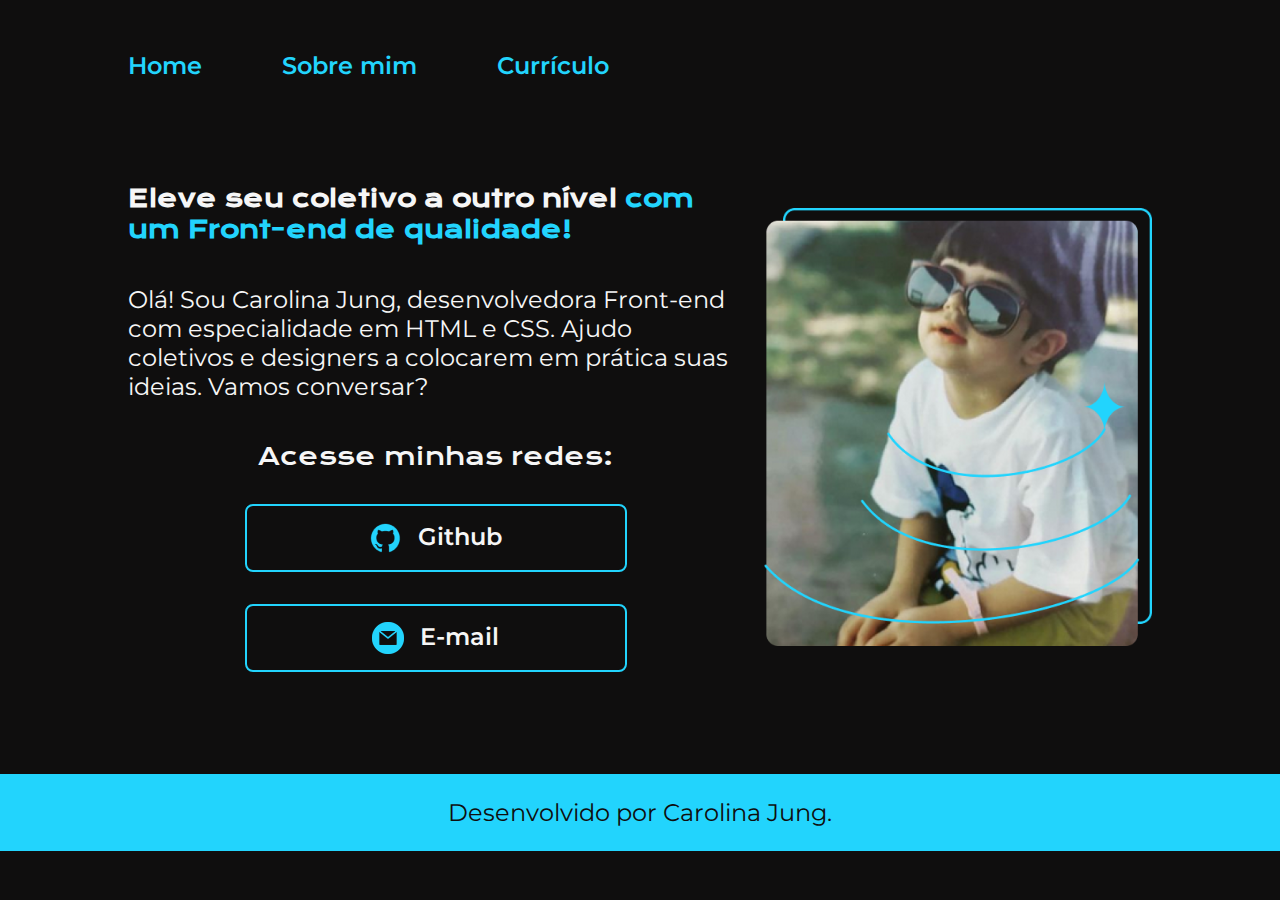
==== index.html @ 55cdc252 "Add files via upload" ====
<!DOCTYPE html>
<html lang="pt-br">
<head>
    <meta charset="UTF-8">
    <meta http-equiv="X-UA-Compatible" content="IE=edge">
    <meta name="viewport" content="width=device-width, initial-scale=1.0">
    <title>Portfólio</title>
    <link rel="stylesheet" href="./styles/style.css">
</head>

<body>
    <header class="header">
        <nav class="header__menu">
            <a class="header__menu__link" href="index.html">Home</a>
            <a class="header__menu__link" href="about.html">Sobre mim</a>
            <a class="header__menu__link" href="curriculo.html">Currículo</a>
        </nav>
    </header>

    <main class="apresentacao">
        <section class="apresentacao__conteudo">
            <h1 class="apresentacao__conteudo__titulo">Eleve seu coletivo a outro nível <strong class="titulo-destaque">com um Front-end de qualidade!</strong></h1>
            <p class="apresentacao__conteudo__texto">Olá! Sou Carolina Jung, desenvolvedora Front-end com especialidade em HTML e CSS. Ajudo coletivos e designers a colocarem em prática suas ideias. Vamos conversar?</p>
            <div class="apresentacao__links">
                <h2 class="apresentação__links__subtitulo">Acesse minhas redes:</h2>
                <a class="apresentacao__links__botao" href="https://github.com/carolina-jung" target="_blank">
                    <img src="./assets/github.png" alt="Logo do Github">
                    Github
                </a>
                <a class="apresentacao__links__botao" href="mailto:carol.jung.amaral@gmail.com">
                    <img src="./assets/email.png" alt="Logo com envelope" width="32px">
                    E-mail
                </a>
            </div>
        </section>
        <img src="./assets/imagem.png" alt="Foto da Carolina Jung criança com óculos escuros." width="388px">
    </main>
    
    <footer class="footer">
        <p>Desenvolvido por Carolina Jung.</p>
    </footer>
</body>
</html>
---- styles/style.css ----
@import url('https://fonts.googleapis.com/css2?family=Krona+One&family=Montserrat:wght@400;600&display=swap');

:root {
    --cor-primaria: #0F0E0E;
    --cor-secundaria: #F6F6F6;
    --cor-terciaria: #22D4FD;
    --cor-hover: #27323A;

    --fonte-primaria: 'Krona One', sans-serif;
    --fonte-secundaria: 'Montserrat', sans-serif;
}

* { /*resetando tags*/
    margin: 0;
    padding: 0;
}

body {
    box-sizing: border-box;
    background-color: var(--cor-primaria);
    color: var(--cor-secundaria);
}

.header {
    padding: 4% 0% 0% 10%;
}

.header__menu {
    display: flex;
    gap: 80px;
}

.header__menu__link{
    font-family: var(--fonte-secundaria);
    font-weight: 600;
    font-size: 24px;
    color: var(--cor-terciaria);
    text-decoration: none;
}

.apresentacao {
    padding: 8% 10%;
    display: flex;
    align-items: center;
    justify-content: space-between;
}

.apresentacao__conteudo {
    width: 615px;
    display: flex;
    flex-direction: column;
    gap: 40px;
}

.apresentacao__conteudo__titulo {
    font-size: 24px;
    font-family: var(--fonte-primaria);
}

.titulo-destaque {
    color: var(--cor-terciaria);
}

.apresentacao__conteudo__texto {
    font-size: 24px;
    font-family: var(--fonte-secundaria);
    font-weight: 400;
}

.apresentacao__links {
    display: flex;
    flex-direction: column;
    align-items: center;
    gap: 32px;
}

.apresentação__links__subtitulo {
    font-family: var(--fonte-primaria);
    font-weight: 400;
    font-size: 24px;

}

.apresentacao__links__botao {
    display: flex;
    justify-content: center;
    gap: 16px;
    width: 378px;
    text-align: center;
    border: 2px solid var(--cor-terciaria);
    border-radius: 8px;
    font-size: 24px;
    font-weight: 600;
    padding: 16px 0;
    text-decoration: none;
    color: var(--cor-secundaria);
    font-family: var(--fonte-secundaria);
}

.apresentacao__links__botao:hover {
    background-color: var(--cor-hover);
}

.apresentacao__conteudo__link {
    text-decoration: none;
    color: var(--cor-terciaria);
}

.footer {
    background-color: var(--cor-terciaria);
    color: var(--cor-primaria);
    padding: 24px;
    text-align: center;
    font-family: var(--fonte-secundaria);
    font-size: 24px;
    font-weight: 400;
}
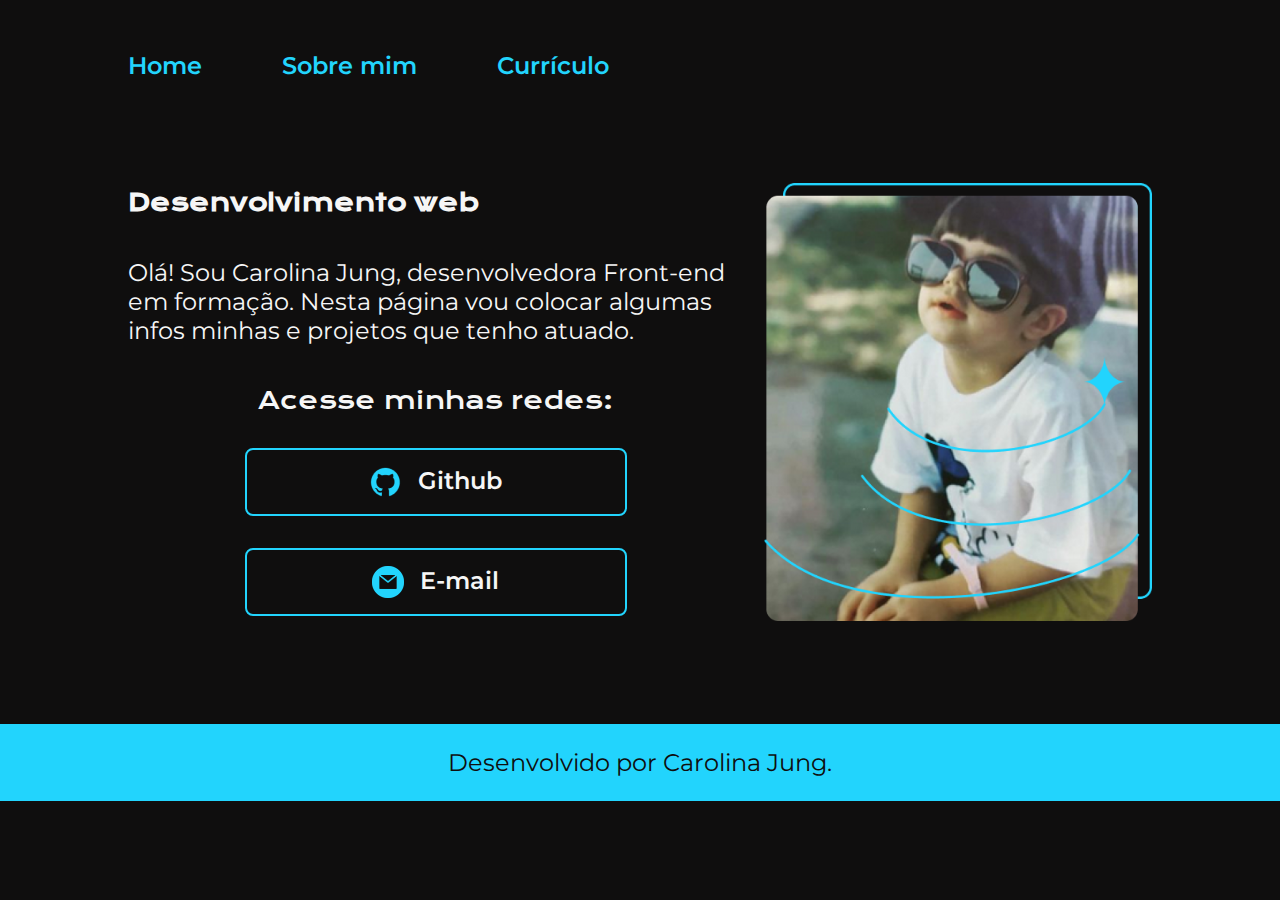
==== commit ae915bc2: "Update index.html" ====
--- a/index.html
+++ b/index.html
@@ -19,8 +19,8 @@
 
     <main class="apresentacao">
         <section class="apresentacao__conteudo">
-            <h1 class="apresentacao__conteudo__titulo">Eleve seu coletivo a outro nível <strong class="titulo-destaque">com um Front-end de qualidade!</strong></h1>
-            <p class="apresentacao__conteudo__texto">Olá! Sou Carolina Jung, desenvolvedora Front-end com especialidade em HTML e CSS. Ajudo coletivos e designers a colocarem em prática suas ideias. Vamos conversar?</p>
+            <h1 class="apresentacao__conteudo__titulo">Desenvolvimento web</h1>
+            <p class="apresentacao__conteudo__texto">Olá! Sou Carolina Jung, desenvolvedora Front-end em formação. Nesta página vou colocar algumas infos minhas e projetos que tenho atuado.</p>
             <div class="apresentacao__links">
                 <h2 class="apresentação__links__subtitulo">Acesse minhas redes:</h2>
                 <a class="apresentacao__links__botao" href="https://github.com/carolina-jung" target="_blank">
@@ -40,4 +40,4 @@
         <p>Desenvolvido por Carolina Jung.</p>
     </footer>
 </body>
-</html>+</html>
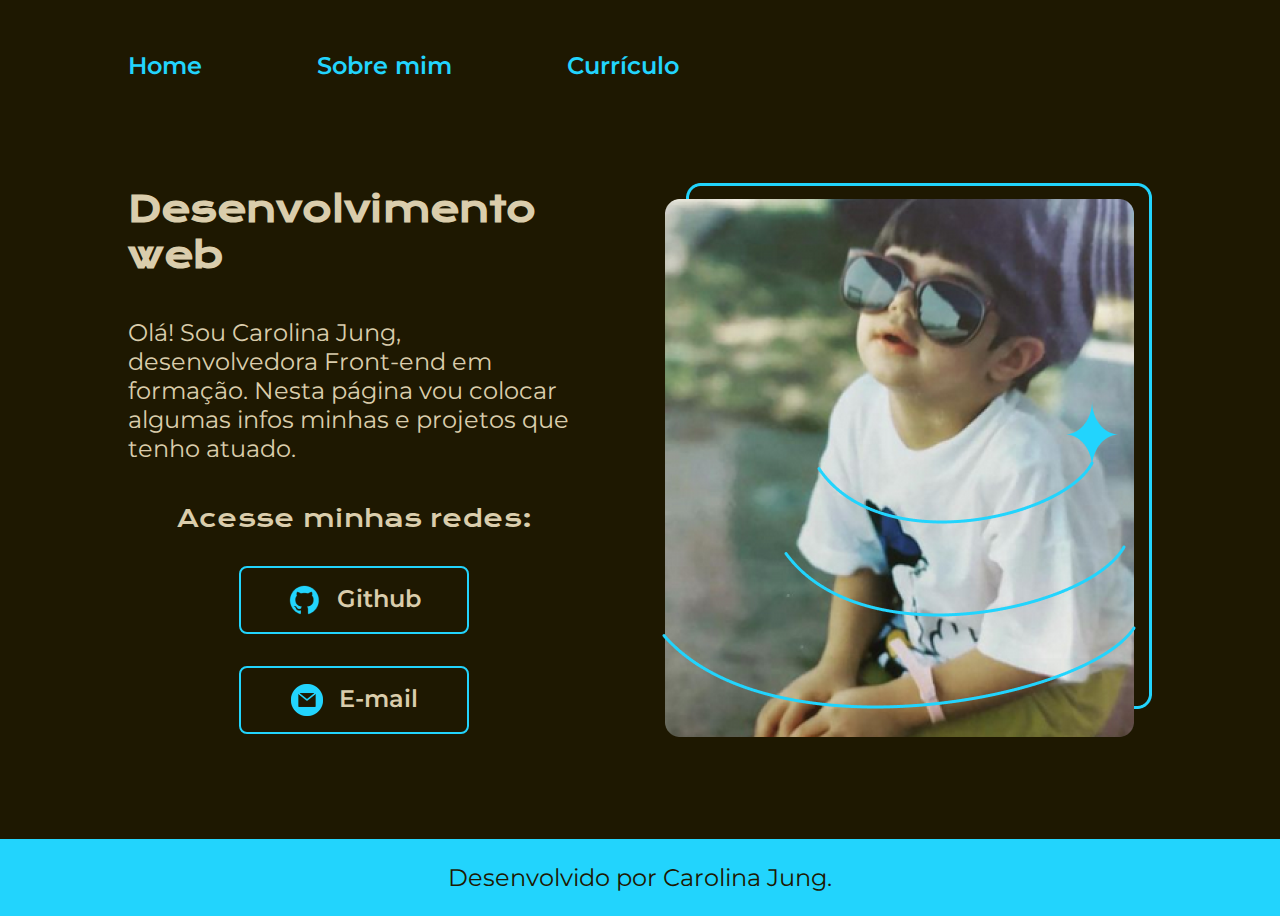
==== commit 75add642: "alterações de responsividade" ====
--- a/index.html
+++ b/index.html
@@ -33,7 +33,7 @@
                 </a>
             </div>
         </section>
-        <img src="./assets/imagem.png" alt="Foto da Carolina Jung criança com óculos escuros." width="388px">
+        <img class="apresentacao__imagem" src="./assets/imagem.png" alt="Foto da Carolina Jung criança com óculos escuros."">
     </main>
     
     <footer class="footer">
--- a/styles/style.css
+++ b/styles/style.css
@@ -1,10 +1,10 @@
 @import url('https://fonts.googleapis.com/css2?family=Krona+One&family=Montserrat:wght@400;600&display=swap');
 
 :root {
-    --cor-primaria: #0F0E0E;
-    --cor-secundaria: #F6F6F6;
+    --cor-primaria: #1e1801;
+    --cor-secundaria: #dacdac;
     --cor-terciaria: #22D4FD;
-    --cor-hover: #27323A;
+    --cor-hover: #f85741;
 
     --fonte-primaria: 'Krona One', sans-serif;
     --fonte-secundaria: 'Montserrat', sans-serif;
@@ -27,15 +27,19 @@
 
 .header__menu {
     display: flex;
-    gap: 80px;
+    gap: 10%;
 }
 
 .header__menu__link{
     font-family: var(--fonte-secundaria);
     font-weight: 600;
-    font-size: 24px;
+    font-size: 1.5rem;
     color: var(--cor-terciaria);
     text-decoration: none;
+}
+
+.header__menu__link:hover {
+    background-color: var(--cor-hover);
 }
 
 .apresentacao {
@@ -43,17 +47,18 @@
     display: flex;
     align-items: center;
     justify-content: space-between;
+    gap: 82px;
 }
 
 .apresentacao__conteudo {
-    width: 615px;
+    width: 50%;
     display: flex;
     flex-direction: column;
     gap: 40px;
 }
 
 .apresentacao__conteudo__titulo {
-    font-size: 24px;
+    font-size: 2.25rem;
     font-family: var(--fonte-primaria);
 }
 
@@ -62,7 +67,7 @@
 }
 
 .apresentacao__conteudo__texto {
-    font-size: 24px;
+    font-size: 1.5rem;
     font-family: var(--fonte-secundaria);
     font-weight: 400;
 }
@@ -77,7 +82,7 @@
 .apresentação__links__subtitulo {
     font-family: var(--fonte-primaria);
     font-weight: 400;
-    font-size: 24px;
+    font-size: 1.5rem;
 
 }
 
@@ -85,11 +90,11 @@
     display: flex;
     justify-content: center;
     gap: 16px;
-    width: 378px;
+    width: 50%;
     text-align: center;
     border: 2px solid var(--cor-terciaria);
     border-radius: 8px;
-    font-size: 24px;
+    font-size: 1.5rem;
     font-weight: 600;
     padding: 16px 0;
     text-decoration: none;
@@ -106,12 +111,35 @@
     color: var(--cor-terciaria);
 }
 
+.apresentacao__imagem {
+    width: 50%;
+}
+
 .footer {
     background-color: var(--cor-terciaria);
     color: var(--cor-primaria);
     padding: 24px;
     text-align: center;
     font-family: var(--fonte-secundaria);
-    font-size: 24px;
+    font-size: 1.5rem;
     font-weight: 400;
-}+}
+
+@media (max-width: 800px) { /*tablet*/
+
+    .header {
+        padding: 10%;
+    }
+
+    .header__menu {
+        justify-content: center;
+    }
+
+    .apresentacao {
+        flex-direction: column-reverse;
+    }
+}
+
+@media (max-width:400px { /*celular*/
+
+})